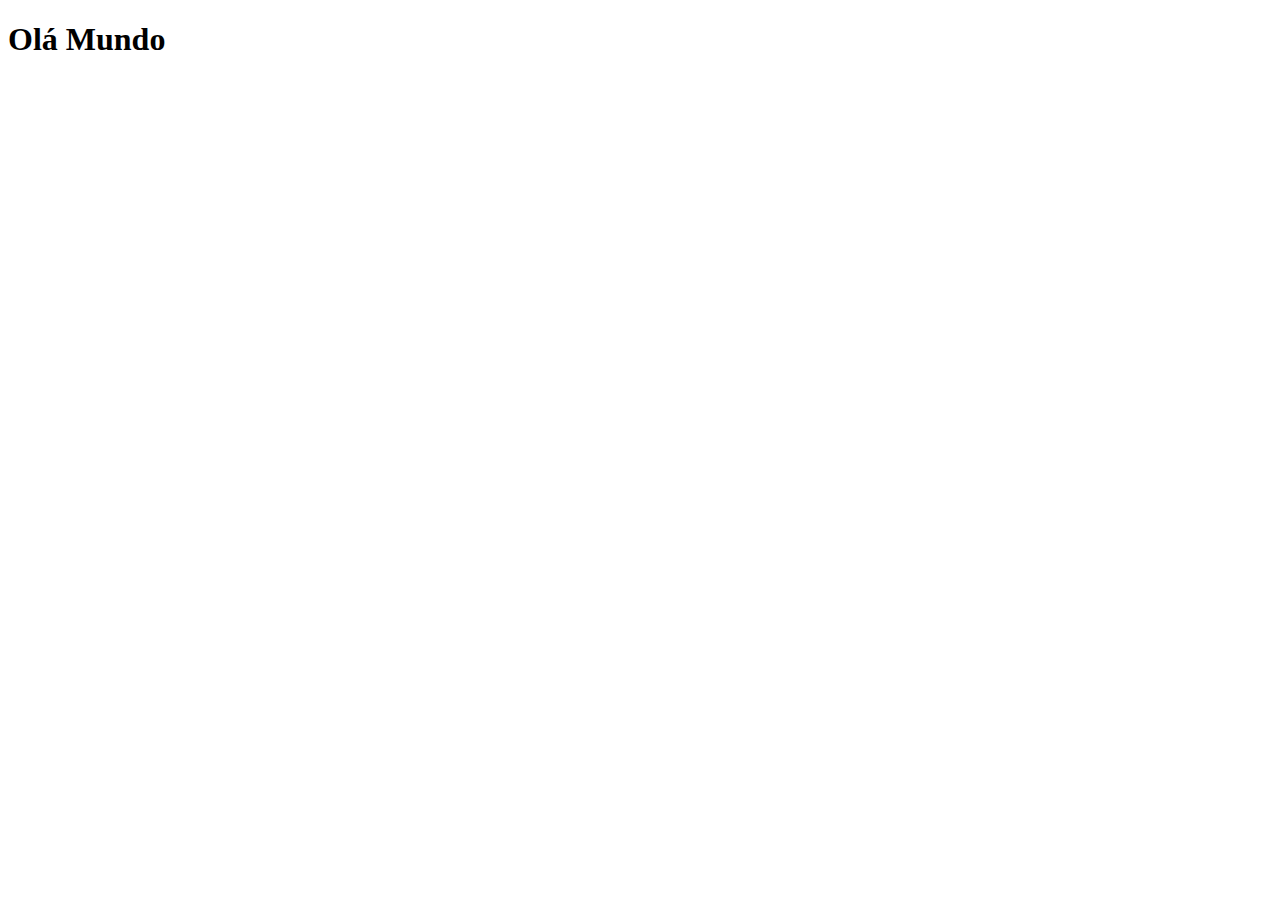
==== index.html @ e8d49bff "Criei a Página Principal" ====
<!DOCTYPE html>
<html lang="pt-br">
<head>
    <meta charset="UTF-8">
    <meta name="viewport" content="width=device-width, initial-scale=1.0">
    <title>Projeto Redes Sociais</title>
    <link rel="shortcut icon" href="favicon.ico" type="image/x-icon">
</head>
<body>

    <h1>Olá Mundo</h1>
    
</body>
</html>
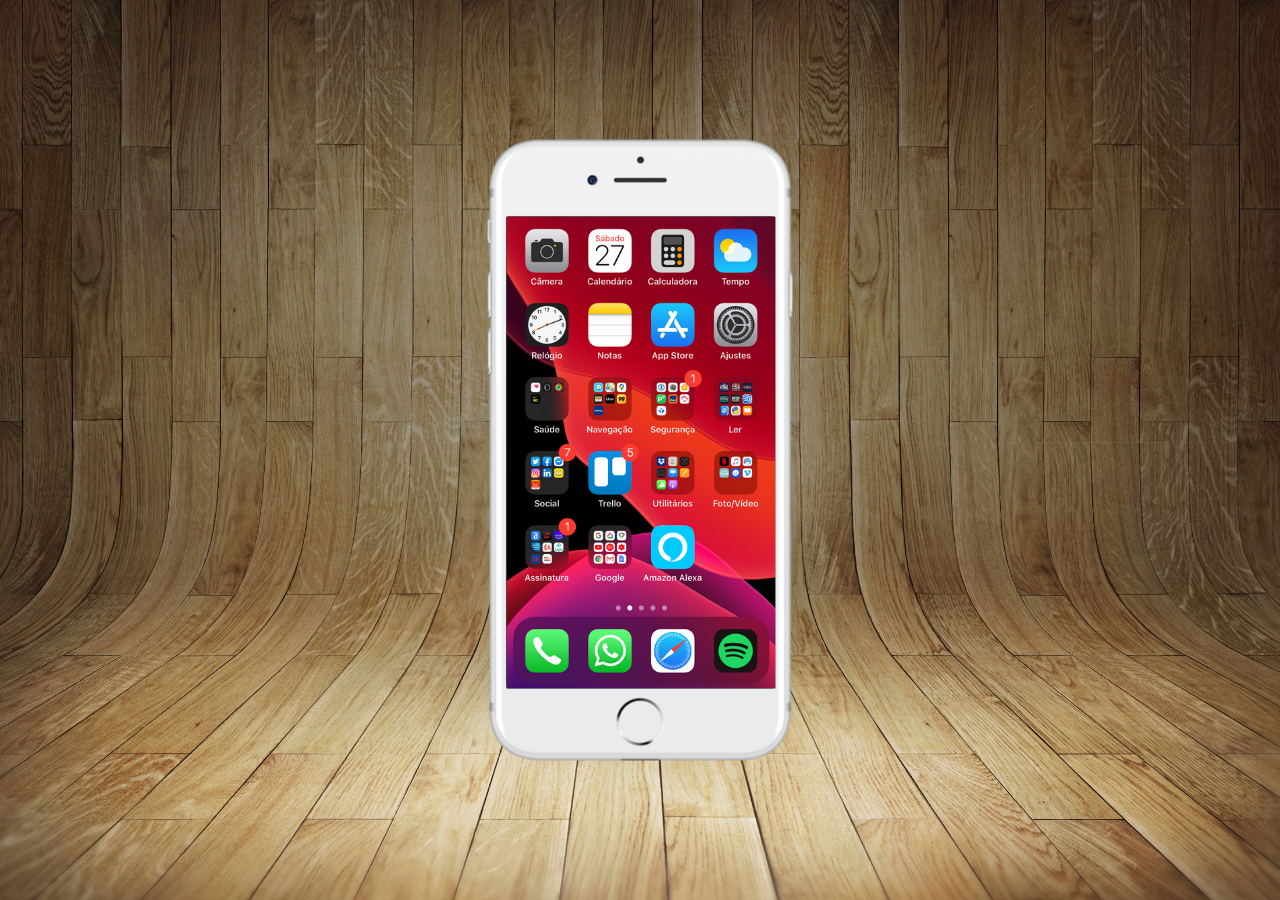
==== commit cd2eddf0: "criei a tela home" ====
--- a/index.html
+++ b/index.html
@@ -5,10 +5,18 @@
     <meta name="viewport" content="width=device-width, initial-scale=1.0">
     <title>Projeto Redes Sociais</title>
     <link rel="shortcut icon" href="favicon.ico" type="image/x-icon">
+    <link rel="stylesheet" href="estilos/style.css">
 </head>
 <body>
 
-    <h1>Olá Mundo</h1>
+    <main>
+        <section id="telefone">
+            <iframe src="home.html" frameborder="0" name="tela" id="tela"></iframe>
+        </section>
+        <section id="redes-sociais">
+
+        </section>
+    </main>
     
 </body>
 </html>--- a/estilos/style.css
+++ b/estilos/style.css
@@ -0,0 +1,43 @@
+@charset "UTF-8";
+
+* {
+    margin: 0px;
+    padding: 0px;
+    font-family: Arial, Helvetica, sans-serif;
+}
+
+html, body {
+    height: 100vh;
+    width: 100vw;
+    background-color: black;
+}
+
+body {
+    background: url('../imagens/fundo-madeira.jpg') no-repeat top center;
+    background-size: cover;
+    background-attachment: fixed;
+}
+
+main {
+    height: 100vh;
+    position: relative;
+    
+}
+
+section#telefone {
+    position: absolute;
+    top: 50%;
+    left: 50%;
+    transform: translate(-50%, -50%);
+    height: 627px;
+    width: 311px;
+    background: url('../imagens/frame-iphone.png') no-repeat;
+}
+
+iframe#tela {
+    position: relative;
+    top: 80px;
+    left: 22px;
+    width: 269px;
+    height: 472px;
+}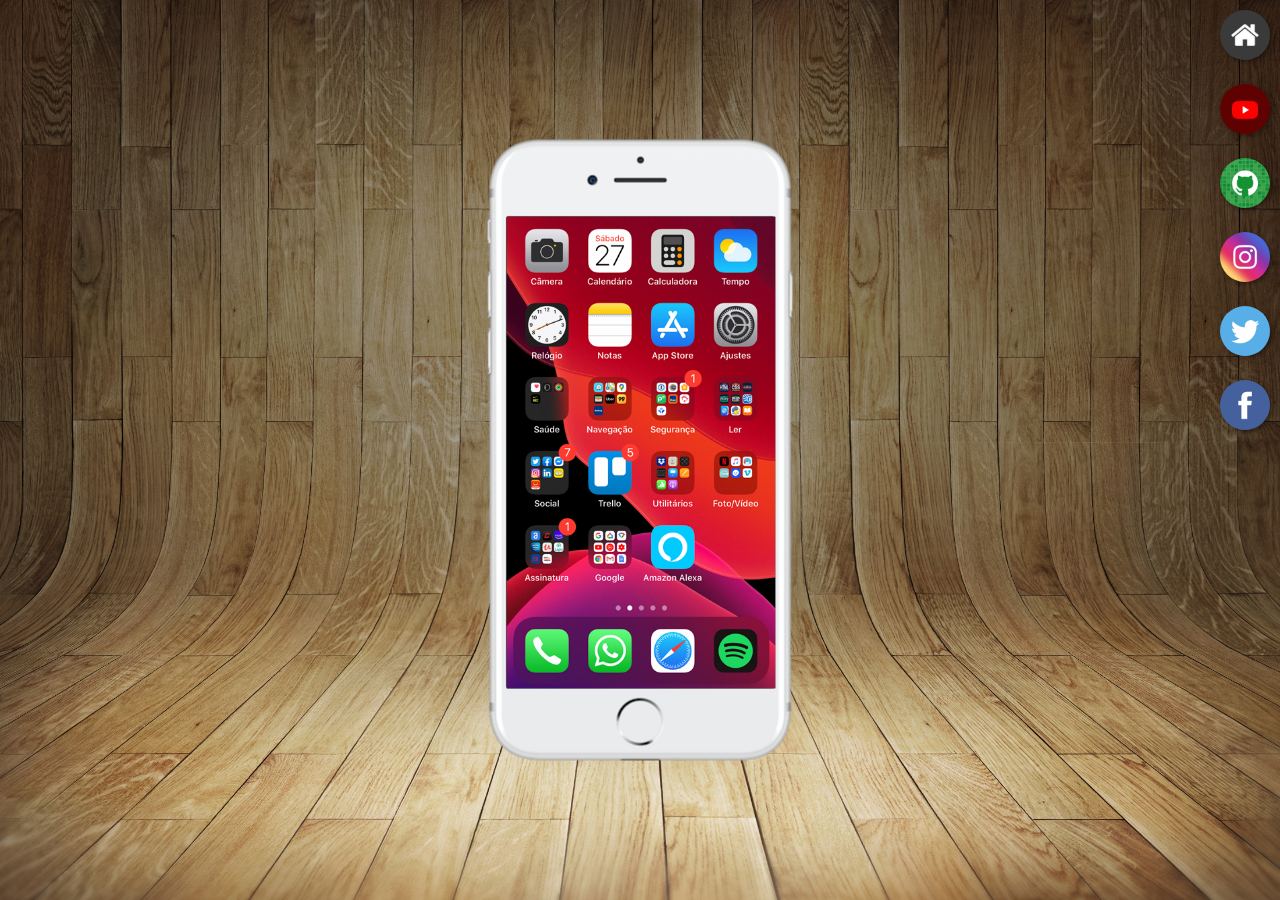
==== commit dbe6901d: "criei botões na lateral" ====
--- a/index.html
+++ b/index.html
@@ -11,9 +11,18 @@
 
     <main>
         <section id="telefone">
-            <iframe src="home.html" frameborder="0" name="tela" id="tela"></iframe>
+            <iframe src="home.html" frameborder="0" name="tela" id="tela">
+                Seu Navegador não é compativel com isso
+            </iframe>
         </section>
         <section id="redes-sociais">
+
+            <a href="#" target="tela"><img src="imagens/logo-home.jpg" alt="home"></a><br>
+            <a href="#" target="tela"><img src="imagens/logo-youtube.jpg" alt="youtube"></a><br>
+            <a href="#" target="tela"><img src="imagens/logo-github.jpg" alt="github"></a><br>
+            <a href="#" target="tela"><img src="imagens/logo-instagram.jpg" alt="instagram"></a><br>
+            <a href="#" target="tela"><img src="imagens/logo-twitter.jpg" alt="twitter"></a><br>
+            <a href="#" target="tela"><img src="imagens/logo-facebook.jpg" alt="facebook"></a>
 
         </section>
     </main>
--- a/estilos/style.css
+++ b/estilos/style.css
@@ -20,8 +20,7 @@
 
 main {
     height: 100vh;
-    position: relative;
-    
+    position: relative;    
 }
 
 section#telefone {
@@ -34,10 +33,30 @@
     background: url('../imagens/frame-iphone.png') no-repeat;
 }
 
+section#redes-sociais {
+    text-align: right;   
+}
+
+section#redes-sociais img {
+    width: 50px;
+    margin: 10px;
+    border-radius: 50%;
+    box-shadow: 2px 2px 5px rgba(0, 0, 0, 0.400);
+    box-sizing: border-box;
+}
+
+section#redes-sociais img:hover {
+    border: 2px solid rgba(255, 255, 255, 0.595);
+    transform: translate(-3px, -3px);
+    box-shadow: 5px 5px 10px rgba(0, 0, 0, 0.600);
+    transition: transform .3s, border .3s;
+}
+
 iframe#tela {
     position: relative;
     top: 80px;
     left: 22px;
     width: 269px;
     height: 472px;
-}+}
+
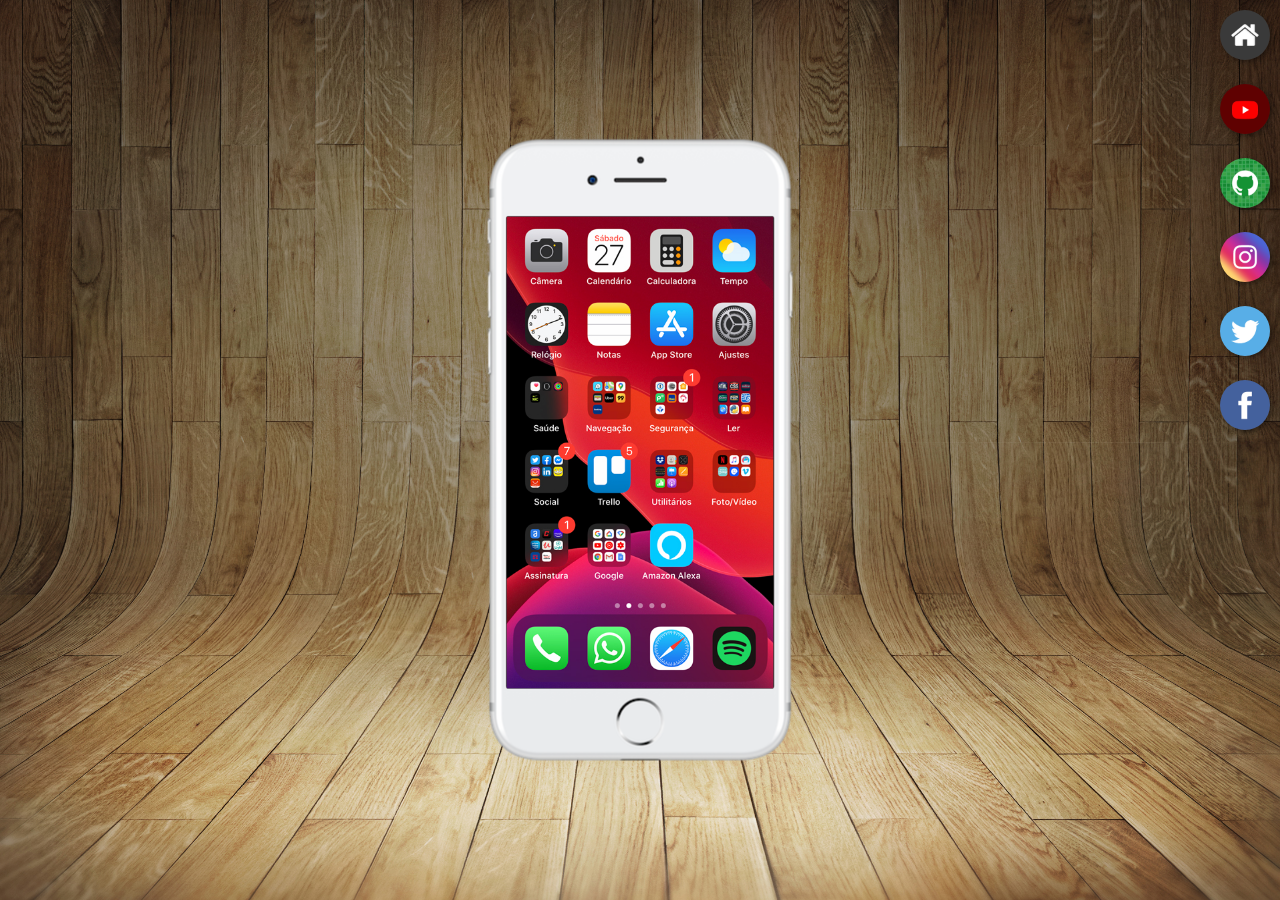
==== commit 02373e89: "adicionei imagens e links no menu" ====
--- a/index.html
+++ b/index.html
@@ -17,12 +17,12 @@
         </section>
         <section id="redes-sociais">
 
-            <a href="#" target="tela"><img src="imagens/logo-home.jpg" alt="home"></a><br>
-            <a href="#" target="tela"><img src="imagens/logo-youtube.jpg" alt="youtube"></a><br>
-            <a href="#" target="tela"><img src="imagens/logo-github.jpg" alt="github"></a><br>
-            <a href="#" target="tela"><img src="imagens/logo-instagram.jpg" alt="instagram"></a><br>
-            <a href="#" target="tela"><img src="imagens/logo-twitter.jpg" alt="twitter"></a><br>
-            <a href="#" target="tela"><img src="imagens/logo-facebook.jpg" alt="facebook"></a>
+            <a href="home.html" target="tela"><img src="imagens/logo-home.jpg" alt="home"></a><br>
+            <a href="youtube.html" target="tela"><img src="imagens/logo-youtube.jpg" alt="youtube"></a><br>
+            <a href="github.html" target="tela"><img src="imagens/logo-github.jpg" alt="github"></a><br>
+            <a href="instagram.html" target="tela"><img src="imagens/logo-instagram.jpg" alt="instagram"></a><br>
+            <a href="twitter.html" target="tela"><img src="imagens/logo-twitter.jpg" alt="twitter"></a><br>
+            <a href="facebook.html" target="tela"><img src="imagens/logo-facebook.jpg" alt="facebook"></a>
 
         </section>
     </main>
--- a/estilos/style.css
+++ b/estilos/style.css
@@ -56,7 +56,7 @@
     position: relative;
     top: 80px;
     left: 22px;
-    width: 269px;
+    width: 267px;
     height: 472px;
 }
 
